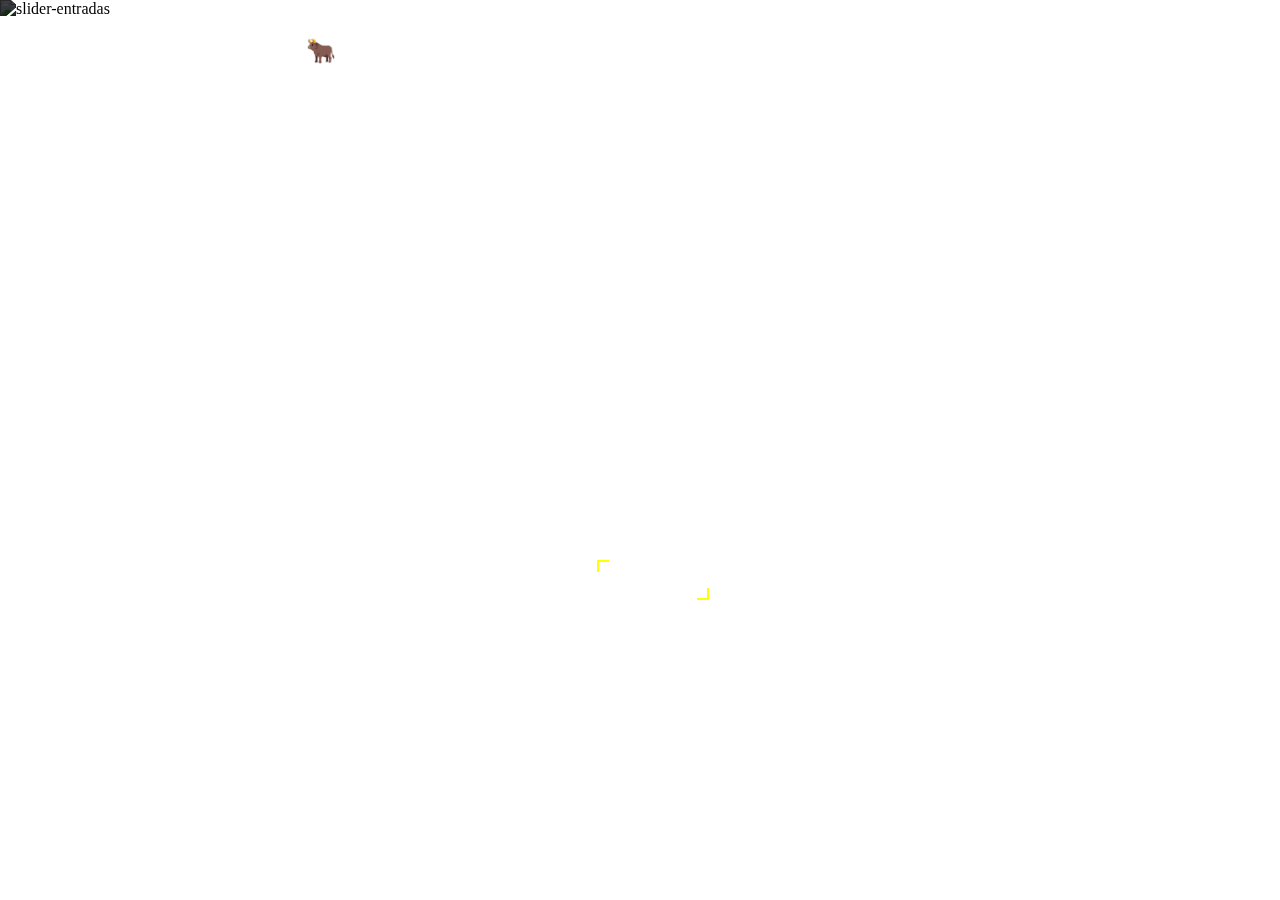
==== index.html @ 12d770b1 "1º Commit" ====
<!DOCTYPE html>
<html lang="en">
    <head>
        <meta charset="UTF-8">
        <meta name="viewport" content="width=device-width, initial-scale=1.0">
        <title>Sabores do Ribatejo</title>
        <link href="https://fonts.googleapis.com/css2?family=Poppins&display=swap" rel="stylesheet">
        <link rel="stylesheet" href="css/styles.css">
    </head>
    
    <body>

        <header>
            <nav>
                <input id="nav-toggle" type="checkbox">
                <div class="logo">Sabores do Ribatejo 🐂</strong></div>
                <ul class="nav-links">
                    <li><a href="aboutUs.html">Sobre Nós</a></li>
                    <li><a href="menu.html">Menu</a></li>
                    <li><a href="reservas.html">Reservas</a></li>
                    <li><a href="restaurantes.html">Restaurantes</a></li>
                </ul>
                <label for="nav-toggle" class="burger">
                    <div class="line"></div>
                    <div class="line"></div>
                    <div class="line"></div>
                </label>
            </nav>

        </header>
        
        <main>

            <section id="slider">
                <figure>
                    <img src="images/slider_entradas.jpg" alt="slider-entradas">
                    <img src="images/slider_salada.jpg" alt="slider-salada">
                    <img src="images/slider_entradas.jpg" alt="slider-entradas">
                    <img src="images/slider_cheese.jpg" alt="slider-cheese">
                    <img src="images/slider_entradas.jpg" alt="slider-entradas">
                </figure>
            </section>

            <section id="banner-title">
                <p class="home-title">Lorem ipsum dolor sit amet consectetur adipisicing elit. Nemo, distinctio minus repudiandae porro neque tempore incidunt facilis praesentium dolorem doloribus delectus reiciendis? Dignissimos qui ullam officiis perspiciatis consequatur et eveniet?</p>
                <button type="button" class="home-btn">
                    <span></span>
                    <span></span>
                    <span></span>
                    <span></span>
                    MENU
                </button>
            </section>


        </main>

    </body>
</html>
---- css/styles.css ----
body {
  padding: 0;
  margin: 0;
}

.background-sticky {
  background: url("../images/madeira.jpg") repeat fixed 100%;
  background-position: center;
  width: 100%;
  height: 5356px;
  object-fit: cover;
  filter: brightness(25%);
}

/*****************\ HOME PAGE BEGINS /*****************/

/* NAVBAR BEGINS */

header nav {
  position: fixed;
  z-index: 10;
  left: 0;
  right: 0;
  top: 0;
  font-family: "Poppins", sans-serif;
  padding: 0 5%;
  height: 100px;
  background-color: transparent;
}

header nav .logo {
  float: left;
  width: 40%;
  height: 100%;
  display: flex;
  align-items: center;
  font-size: 1.5em;
  color: #fff;
}

header nav .nav-links {
  float: right;
  padding: 0;
  margin: 0;
  width: 60%;
  height: 100%;
  display: flex;
  justify-content: space-around;
  align-items: center;
}

header nav .nav-links li {
  list-style: none;
  letter-spacing: 4px;
}

header nav .nav-links li::after {
  content: "";
  width: 0;
  height: 2px;
  background: yellow;
  display: block;
  margin: auto;
  transition: 0.5s;
}

header nav .nav-links li:hover::after {
  width: 100%;
}

header nav .nav-links a {
  display: block;
  padding: 1em;
  font-size: 16px;
  font-weight: bold;
  color: #fff;
  text-decoration: none;
}

#nav-toggle {
  position: absolute;
  top: -100px;
}

header nav .burger {
  cursor: pointer;
  display: none;
  position: absolute;
  right: 5%;
  top: 50%;
  transform: translateY(-50%);
}

header nav .burger .line {
  width: 30px;
  height: 5px;
  background-color: #fff;
  margin: 5px;
  border-radius: 5px;
  transition: all 0.3s ease-in-out;
}

/* NAVBAR ENDS */

/* SLIDER BEGINS */

#slider {
  overflow: hidden;
}

#slider figure {
  position: relative;
  width: 500%;
  margin: 0;
  left: 0;
  animation: 20s slider infinite;
}

#slider figure img {
  width: 20%;
  height: 100vh;
  float: left;
  filter: brightness(25%);
  object-fit: cover;
}

@keyframes slider {
  0% {
    left: 0;
  }
  20% {
    left: 0;
  }
  25% {
    left: -100%;
  }
  45% {
    left: -100%;
  }
  50% {
    left: -200%;
  }
  70% {
    left: -200%;
  }
  75% {
    left: -300%;
  }
  95% {
    left: -300%;
  }
  100% {
    left: -400%;
  }
}

/* SLIDER ENDS */

/* BANNER-TITLE BEGINS */

#banner-title {
  position: absolute;
  top: 50%;
  left: 50%;
  transform: translate(-50%, -50%);
  width: 50%;
}

.home-title {
  text-align: center;
  font-family: "Poppins", sans-serif;
  font-size: 1.8vw;
  color: #fff;
}

/* BANNER-TITLE ENDS */

/* BANNER-BTN BEGINS */

.home-btn {
  cursor: pointer;
  position: absolute;
  display: flex;
  justify-content: center;
  align-items: center;
  padding: 10px 30px;
  margin: 0 43%;
  font-family: "Poppins", sans-serif;
  text-decoration: none;
  letter-spacing: 4px;
  background-color: transparent;
  color: #fff;
  border-color: transparent;
  transition: 0.5s;
  overflow: hidden;
}

.home-btn:before {
  content: "";
  position: absolute;
  top: 0;
  left: 0;
  width: 10px;
  height: 10px;
  border-top: 2px solid yellow;
  border-left: 2px solid yellow;
  transition: 0.5s;
}

.home-btn:hover:before {
  width: 100%;
  height: 100%;
}

.home-btn:after {
  content: "";
  position: absolute;
  bottom: 0;
  right: 0;
  width: 10px;
  height: 10px;
  border-bottom: 2px solid yellow;
  border-right: 2px solid yellow;
  transition: 0.5s;
}

.home-btn:hover:after {
  width: 100%;
  height: 100%;
}

/* BANNER-BTN ENDS */

/*****************\ HOME PAGE ENDS /******************\
|*****************************************************|
\*****************\ ABOUT US BEGINS /*****************/

/* BACKGROUND BEGINS */

.aboutUs-sticky {
  background: url("../images/madeira.jpg") repeat fixed 100%;
  background-position: center;
  width: 100%;
  height: 100vh;
  object-fit: cover;
  filter: brightness(25%);
}

.parallax {
  background: url("../images/cozinha.jpg") repeat fixed 100%;
  background-position: center;
  width: 100%;
  object-fit: cover;
}

.parallax-inner {
  padding: 20% 0;
}

/* BACKGROUND BEGINS */

/* TEXT BEGINS */

.aboutUs-row {
  position: absolute;
  margin: 15% auto;
  left: 0;
  right: 0;
  width: 50%;
  line-height: 2;
  color: #fff;
  filter: brightness(100%);
  font-size: 2em;
}

.aboutUs-img {
  position: relative;
  width: 35%;
  float: left;
  margin-right: 50px;
}

.aboutUs-text-cozinha {
  text-align: center;
  font-size: 2.5em;
  color: #fff;
}

/* TEXT BEGINS */

/******************\ ABOUT US ENDS /******************\
|*****************************************************|
\*****************\ MENU PAGE BEGINS /****************/

/* FOOTER BEGINS */

footer {
  position: relative;
  bottom: 0;
  left: 0;
  right: 0;
  background: #111;
  width: 100%;
  font-family: "Poppins";
  padding-top: 40px;
  color: #fff;
}

.footer-content {
  text-align: center;
}

.footer-content h3 {
  font-size: 1.8rem;
  font-weight: 400;
  text-transform: capitalize;
  line-height: 3rem;
}

.footer-content p {
  max-width: 500px;
  margin: 10px auto;
  line-height: 28px;
  font-size: 14px;
}

.socials {
  list-style: none;
  display: flex;
  align-items: center;
  justify-content: center;
  margin: 1rem 0 3rem 0;
}

.socials li {
  margin: 0 10px;
}

.socials a {
  text-decoration: none;
  color: #fff;
}

.socials a i {
  font-size: 1.1rem;
  transition: color 0.4s ease;
}

.socials a:hover i {
  color: yellow;
}

.footer-bottom {
  background: #000;
  width: 100%;
  padding: 20px 0;
  text-align: center;
}

.footer-bottom p {
  font-size: 14px;
  word-spacing: 2px;
  text-transform: capitalize;
}

.footer-bottom span {
  text-transform: uppercase;
  opacity: 0.4;
  font-weight: 200;
}

/* FOOTER ENDS */

@media screen and (max-width: 768px) {
  /* NAVBAR BEGINS */
  header nav .logo {
    float: none;
    width: auto;
    justify-content: center;
  }

  header nav .nav-links {
    float: none;
    position: fixed;
    z-index: 9;
    left: 0;
    right: 0;
    top: 100px;
    bottom: 100%;
    width: auto;
    height: auto;
    flex-direction: column;
    justify-content: space-evenly;
    background-color: rgba(0, 0, 0, 0.8);
    overflow: hidden;
    box-sizing: border-box;
    transition: all 0.5s ease-in-out;
  }

  header nav .nav-links a {
    font-size: 20px;
  }

  header nav :checked ~ .nav-links {
    bottom: 0;
  }

  header nav:checked {
    opacity: 0.8;
  }

  header nav .burger {
    display: block;
  }

  header nav :checked ~ .burger .line:nth-child(1) {
    transform: translateY(10px) rotate(45deg);
  }

  header nav :checked ~ .burger .line:nth-child(3) {
    transform: translateY(-10px) rotate(-45deg);
  }

  header nav :checked ~ .burger .line:nth-child(2) {
    opacity: 0;
  }

  /* NAVBAR ENDS */
}
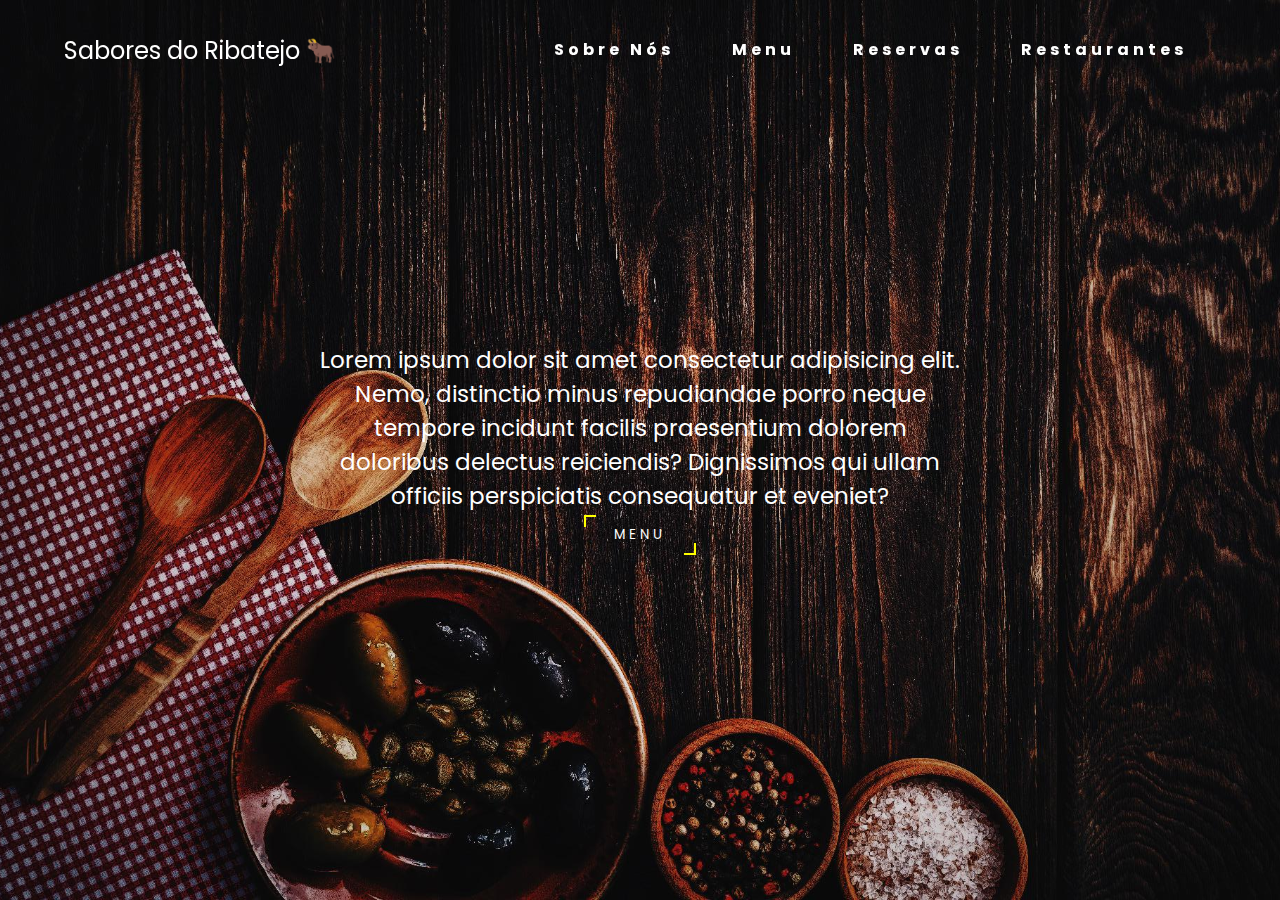
==== commit 0ad6b05d: "Add files via upload" ====
--- a/index.html
+++ b/index.html
@@ -6,6 +6,7 @@
         <title>Sabores do Ribatejo</title>
         <link href="https://fonts.googleapis.com/css2?family=Poppins&display=swap" rel="stylesheet">
         <link rel="stylesheet" href="css/styles.css">
+        <link rel="stylesheet" href="https://stackpath.bootstrapcdn.com/font-awesome/4.7.0/css/font-awesome.min.css">
     </head>
     
     <body>
@@ -33,23 +34,25 @@
 
             <section id="slider">
                 <figure>
-                    <img src="images/slider_entradas.jpg" alt="slider-entradas">
-                    <img src="images/slider_salada.jpg" alt="slider-salada">
-                    <img src="images/slider_entradas.jpg" alt="slider-entradas">
-                    <img src="images/slider_cheese.jpg" alt="slider-cheese">
-                    <img src="images/slider_entradas.jpg" alt="slider-entradas">
+                    <img src="images/slider_entradas_3.jpeg" alt="slider-entradas">
+                    <img src="images/slider_salada.jpeg" alt="slider-salada">
+                    <img src="images/slider_entradas_3.jpeg" alt="slider-entradas">
+                    <img src="images/slider_cheese_2.jpeg" alt="slider-cheese">
+                    <img src="images/slider_entradas_3.jpeg" alt="slider-entradas">
                 </figure>
             </section>
 
             <section id="banner-title">
                 <p class="home-title">Lorem ipsum dolor sit amet consectetur adipisicing elit. Nemo, distinctio minus repudiandae porro neque tempore incidunt facilis praesentium dolorem doloribus delectus reiciendis? Dignissimos qui ullam officiis perspiciatis consequatur et eveniet?</p>
-                <button type="button" class="home-btn">
-                    <span></span>
-                    <span></span>
-                    <span></span>
-                    <span></span>
-                    MENU
-                </button>
+                <p align="center">
+                    <button type="button" class="home-btn">
+                        <span></span>
+                        <span></span>
+                        <span></span>
+                        <span></span>
+                        MENU
+                    </button>
+                </p>
             </section>
 
 
--- a/css/styles.css
+++ b/css/styles.css
@@ -1,16 +1,23 @@
-body {
+* {
+  box-sizing: border-box;
   padding: 0;
   margin: 0;
 }
 
+body {
+  display: flex;
+  justify-content: center;
+  align-items: center;
+  min-height: 100vh;
+}
+
 .background-sticky {
-  background: url("../images/madeira.jpg") repeat fixed 100%;
+  background: url("../images/madeira.jpeg") repeat fixed 100%;
   background-position: center;
-  width: 100%;
-  height: 5356px;
-  object-fit: cover;
-  filter: brightness(25%);
-}
+  height: 100vh;
+  width: 100vw;
+}
+
 
 /*****************\ HOME PAGE BEGINS /*****************/
 
@@ -120,7 +127,6 @@
   width: 20%;
   height: 100vh;
   float: left;
-  filter: brightness(25%);
   object-fit: cover;
 }
 
@@ -179,12 +185,9 @@
 
 .home-btn {
   cursor: pointer;
-  position: absolute;
+  position: relative;
   display: flex;
-  justify-content: center;
-  align-items: center;
   padding: 10px 30px;
-  margin: 0 43%;
   font-family: "Poppins", sans-serif;
   text-decoration: none;
   letter-spacing: 4px;
@@ -237,15 +240,6 @@
 
 /* BACKGROUND BEGINS */
 
-.aboutUs-sticky {
-  background: url("../images/madeira.jpg") repeat fixed 100%;
-  background-position: center;
-  width: 100%;
-  height: 100vh;
-  object-fit: cover;
-  filter: brightness(25%);
-}
-
 .parallax {
   background: url("../images/cozinha.jpg") repeat fixed 100%;
   background-position: center;
@@ -269,7 +263,6 @@
   width: 50%;
   line-height: 2;
   color: #fff;
-  filter: brightness(100%);
   font-size: 2em;
 }
 
@@ -287,6 +280,37 @@
 }
 
 /* TEXT BEGINS */
+
+/* GALLERY BEGINS */
+
+.gallery-sect {
+  display: flex;
+  flex-wrap: wrap;
+  flex-direction: row;
+  align-items: center;
+  justify-content: center;
+}
+
+.gallery {
+  display: block;
+  float:left;
+  width: 18%;
+  padding: 10px;
+}
+
+.gallery-img {
+  width: 100%;
+  border-radius: 5px;
+  padding: 0 20px 20px;
+}
+
+.gallery-img:hover {
+  opacity: 0.5;
+  transition: 0.9s;
+}
+
+
+/* GALLERY ENDS */
 
 /******************\ ABOUT US ENDS /******************\
 |*****************************************************|
@@ -370,6 +394,165 @@
 }
 
 /* FOOTER ENDS */
+
+/********************\ MENU PAGE ENDS /*******************\
+|*********************************************************|
+\*****************\ RESERVAS PAGE BEGINS /****************/
+
+/* CONTACT ME FORM */
+
+.container {
+  width: 100%;
+  padding: 5%; /*20px*/
+  animation: popup 0.5s ease forwards;
+}
+
+/*.close {
+  position: relative;
+  color: #d0af84;
+  right: 38.5%;
+  font-size: 42px;
+  transform: rotate(45deg);
+  cursor: pointer;
+}*/
+
+
+.container h2 {
+  width: 100%;
+  color: #fff;
+  font-size: 36px;
+  text-align: center;
+  margin-bottom: 10px;
+}
+
+.container .row100{
+  position: relative;
+  width: 100%;
+  display: grid;
+  grid-template-columns: repeat(auto-fit, minmax(300px,1fr));
+}
+
+.container .row100 .col{
+  position: relative;
+  width: 100%;
+  padding: 0 10px;
+  margin: 30px 0 10px;
+  transition: 0.5s;
+}
+
+.container .row100 .inputBox{
+  position: relative;
+  width: 100%;
+  height: 40px;
+  color: #fff;
+}
+
+.container .row100 .inputBox input,
+.container .row100 .inputBox.textarea textarea {
+  position: absolute;
+  width: 100%;
+  height: 100%;
+  background: transparent;
+  box-shadow: none;
+  outline: none;
+  border: none;
+  font-size: 18px;
+  padding: 0 10px;
+  z-index: 1;
+  color: #000;
+}
+
+.container .row100 .inputBox .text{
+  position: absolute;
+  top: 0;
+  left: 0;
+  line-height: 40px;
+  font-size: 18px;
+  padding: 0 10px;
+  display: block;
+  transition: 0.5s;
+  pointer-events: none;
+}
+
+.container .row100 .inputBox input:focus + .text,
+.container .row100 .inputBox input:valid + .text {
+  top: -35px;
+  left: -10px;
+}
+
+.container .row100 .inputBox .line {
+  position: absolute;
+  bottom: 0;
+  display: block;
+  width: 100%;
+  height: 2px;
+  background-color: #d0af84;
+  transition: 0.5s;
+  border-radius: 2px;
+  pointer-events: none;
+
+}
+
+.container .row100 .inputBox input:focus ~ .line,
+.container .row100 .inputBox input:valid ~ .line {
+  height: 100%;
+}
+
+.container .row100 .inputBox.textarea {
+  position: relative;
+  width: 100%;
+  height: 100px;
+  padding: 10px 0;
+}
+
+.container .row100 .inputBox.textarea textarea {
+  height: 100%;
+  resize: none;
+}
+
+.container .row100 .inputBox textarea:focus + .text,
+.container .row100 .inputBox textarea:valid + .text {
+  top: -35px;
+  left: -10px;
+}
+
+.container .row100 .inputBox textarea:focus ~ .line,
+.container .row100 .inputBox textarea:valid ~ .line {
+  height: 100%;
+}
+
+input[type="submit"]{
+  border: none;
+  padding: 7px 35px;
+  cursor: pointer;
+  outline: none;
+  background: #d0af84;
+  color: #000;
+  font-size: 18px;
+  border-radius: 2px;
+}
+
+@keyframes popup {
+  70%
+  {
+    transform: translateY(100px);
+  }
+  100%
+  {
+    transform: translateY(70px);
+  }
+}
+
+/*@keyframes popout{
+  70%
+  {
+    transform: translateY(50px);
+  }
+  100%
+  {
+    transform: translateY(0px);
+  }
+}*/
 
 @media screen and (max-width: 768px) {
   /* NAVBAR BEGINS */
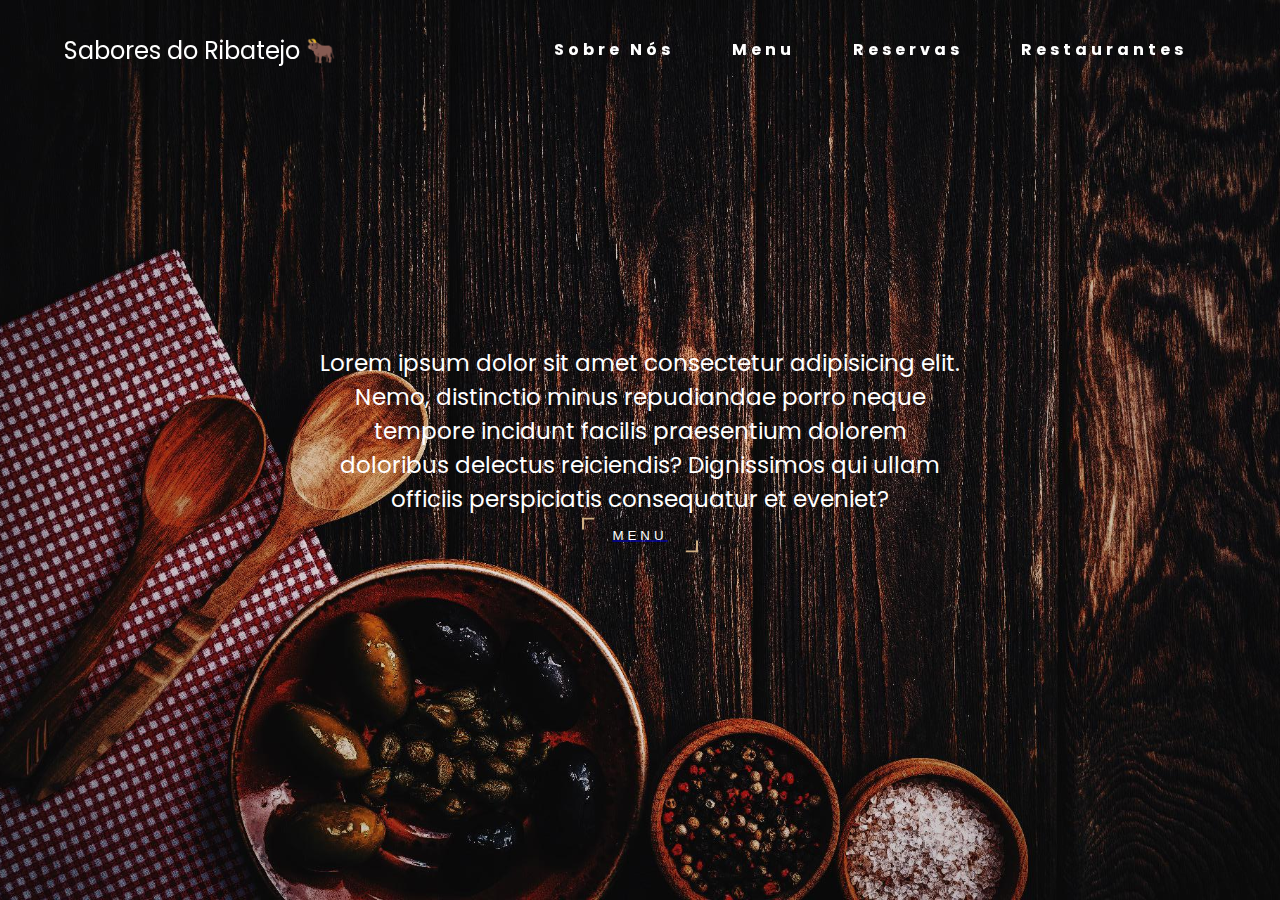
==== commit 385c73b4: "Add files via upload" ====
--- a/index.html
+++ b/index.html
@@ -45,13 +45,13 @@
             <section id="banner-title">
                 <p class="home-title">Lorem ipsum dolor sit amet consectetur adipisicing elit. Nemo, distinctio minus repudiandae porro neque tempore incidunt facilis praesentium dolorem doloribus delectus reiciendis? Dignissimos qui ullam officiis perspiciatis consequatur et eveniet?</p>
                 <p align="center">
-                    <button type="button" class="home-btn">
+                    <a href="menu.html"><button type="button" class="home-btn">
                         <span></span>
                         <span></span>
                         <span></span>
                         <span></span>
                         MENU
-                    </button>
+                    </button></a>
                 </p>
             </section>
 
--- a/css/styles.css
+++ b/css/styles.css
@@ -9,6 +9,7 @@
   justify-content: center;
   align-items: center;
   min-height: 100vh;
+  font-family: "Poppins", sans-serif;
 }
 
 .background-sticky {
@@ -17,6 +18,84 @@
   height: 100vh;
   width: 100vw;
 }
+
+/* FOOTER BEGINS */
+
+footer {
+  position: relative;
+  bottom: 0;
+  left: 0;
+  right: 0;
+  background: #111;
+  width: 100%;
+  padding-top: 40px;
+  color: #fff;
+}
+
+.footer-content {
+  text-align: center;
+}
+
+.footer-content h3 {
+  font-size: 1.8rem;
+  font-weight: 400;
+  text-transform: capitalize;
+  line-height: 3rem;
+}
+
+.footer-content p {
+  max-width: 500px;
+  margin: 10px auto;
+  line-height: 28px;
+  font-size: 14px;
+}
+
+.socials {
+  list-style: none;
+  display: flex;
+  align-items: center;
+  justify-content: center;
+  margin: 1rem 0 3rem 0;
+}
+
+.socials li {
+  margin: 0 10px;
+}
+
+.socials a {
+  text-decoration: none;
+  color: #fff;
+}
+
+.socials a i {
+  font-size: 1.1rem;
+  transition: color 0.4s ease;
+}
+
+.socials a:hover i {
+  color: #d0af84;
+}
+
+.footer-bottom {
+  background: #000;
+  width: 100%;
+  padding: 20px 0;
+  text-align: center;
+}
+
+.footer-bottom p {
+  font-size: 14px;
+  word-spacing: 2px;
+  text-transform: capitalize;
+}
+
+.footer-bottom span {
+  text-transform: uppercase;
+  opacity: 0.4;
+  font-weight: 200;
+}
+
+/* FOOTER ENDS */
 
 
 /*****************\ HOME PAGE BEGINS /*****************/
@@ -29,7 +108,6 @@
   left: 0;
   right: 0;
   top: 0;
-  font-family: "Poppins", sans-serif;
   padding: 0 5%;
   height: 100px;
   background-color: transparent;
@@ -65,7 +143,7 @@
   content: "";
   width: 0;
   height: 2px;
-  background: yellow;
+  background: #d0af84;
   display: block;
   margin: auto;
   transition: 0.5s;
@@ -174,7 +252,6 @@
 
 .home-title {
   text-align: center;
-  font-family: "Poppins", sans-serif;
   font-size: 1.8vw;
   color: #fff;
 }
@@ -188,7 +265,6 @@
   position: relative;
   display: flex;
   padding: 10px 30px;
-  font-family: "Poppins", sans-serif;
   text-decoration: none;
   letter-spacing: 4px;
   background-color: transparent;
@@ -205,8 +281,8 @@
   left: 0;
   width: 10px;
   height: 10px;
-  border-top: 2px solid yellow;
-  border-left: 2px solid yellow;
+  border-top: 2px solid #d0af84;
+  border-left: 2px solid #d0af84;
   transition: 0.5s;
 }
 
@@ -222,8 +298,8 @@
   right: 0;
   width: 10px;
   height: 10px;
-  border-bottom: 2px solid yellow;
-  border-right: 2px solid yellow;
+  border-bottom: 2px solid #d0af84;
+  border-right: 2px solid #d0af84;
   transition: 0.5s;
 }
 
@@ -316,84 +392,92 @@
 |*****************************************************|
 \*****************\ MENU PAGE BEGINS /****************/
 
-/* FOOTER BEGINS */
-
-footer {
-  position: relative;
+
+.menu-container {
+  width: 80%;
+  position: absolute;
+  left: 10%;
+  right: 10%;
+  top: 15%;
+}
+
+.menu-title {
+  text-align: center;
+  color: #fff;
+  margin-bottom: 60px;
+}
+
+.menu-title h1 {
+  text-transform: capitalize;
+  font-size: 36px;
+  position: relative;
+  display: inline-block;
+  padding-bottom: 20px;
+}
+
+.menu-title h1:before {
+  position: absolute;
+  content: "";
+  width: 100px;
+  height: 2px;
+  background-color: #d0af84;
   bottom: 0;
-  left: 0;
-  right: 0;
-  background: #111;
-  width: 100%;
-  font-family: "Poppins";
-  padding-top: 40px;
-  color: #fff;
-}
-
-.footer-content {
-  text-align: center;
-}
-
-.footer-content h3 {
-  font-size: 1.8rem;
-  font-weight: 400;
+  left: 50%;
+  transform: translateX(-50%);
+}
+
+.menu {
+  display: flex;
+  flex-wrap: wrap;
+  justify-content: space-between;
+}
+
+.menu-item {
+  flex-basis: 580px;
+  margin-bottom: 40px;
+  padding-bottom: 40px;
+  border-bottom: 1px solid #d0af84;
+  display: flex;
+  flex-direction: row;
+  align-items: center;
+}
+
+.menu-item:nth-last-child(1), .menu-item:nth-last-child(2) {
+  border-bottom: 0;
+}
+
+.menu-item img {
+  max-width: 200px; /* REDIMENSIONAR NO PAINT E DEPOIS APAGAR ESTA LINHA DE CÓDIGO */
+  margin-right: 30px;
+  border-radius: 50%;
+  border: 1px solid #d0af84;
+  padding: 3px;
+  transition: 0.5s;
+}
+
+.menu-item:hover img {
+  border-radius: 0;
+}
+
+.menu-item h4 {
+  color: #fff;
   text-transform: capitalize;
-  line-height: 3rem;
-}
-
-.footer-content p {
-  max-width: 500px;
-  margin: 10px auto;
-  line-height: 28px;
-  font-size: 14px;
-}
-
-.socials {
-  list-style: none;
-  display: flex;
-  align-items: center;
-  justify-content: center;
-  margin: 1rem 0 3rem 0;
-}
-
-.socials li {
-  margin: 0 10px;
-}
-
-.socials a {
-  text-decoration: none;
-  color: #fff;
-}
-
-.socials a i {
-  font-size: 1.1rem;
-  transition: color 0.4s ease;
-}
-
-.socials a:hover i {
-  color: yellow;
-}
-
-.footer-bottom {
-  background: #000;
-  width: 100%;
-  padding: 20px 0;
-  text-align: center;
-}
-
-.footer-bottom p {
-  font-size: 14px;
-  word-spacing: 2px;
-  text-transform: capitalize;
-}
-
-.footer-bottom span {
-  text-transform: uppercase;
-  opacity: 0.4;
-  font-weight: 200;
-}
-
-/* FOOTER ENDS */
+  font-size: 22px;
+  border-bottom: 1px dashed #d0af84;
+  margin-bottom: 5px;
+  padding-bottom: 5px;
+}
+
+.menu-item h4 span{
+  float: right;
+  color: #d0af84;
+}
+
+.menu-content p {
+  color: #fff;
+  margin-top: 20px;
+}
+
 
 /********************\ MENU PAGE ENDS /*******************\
 |*********************************************************|
@@ -406,16 +490,6 @@
   padding: 5%; /*20px*/
   animation: popup 0.5s ease forwards;
 }
-
-/*.close {
-  position: relative;
-  color: #d0af84;
-  right: 38.5%;
-  font-size: 42px;
-  transform: rotate(45deg);
-  cursor: pointer;
-}*/
-
 
 .container h2 {
   width: 100%;
@@ -490,7 +564,6 @@
   transition: 0.5s;
   border-radius: 2px;
   pointer-events: none;
-
 }
 
 .container .row100 .inputBox input:focus ~ .line,
@@ -553,6 +626,19 @@
     transform: translateY(0px);
   }
 }*/
+
+@media screen and (max-width: 1450px) {
+  .menu-container {
+    position: absolute;
+    left: 0;
+    right: 0;
+    margin: auto;
+    width: 50%;
+  }
+}
+
+
+
 
 @media screen and (max-width: 768px) {
   /* NAVBAR BEGINS */
@@ -608,5 +694,25 @@
     opacity: 0;
   }
 
+  .menu-container {
+    position: absolute;
+    left: 0;
+    right: 0;
+    margin: auto;
+    width: 50%;
+  }
+
+  .menu-item {
+    flex-basis: 480px;
+    margin-bottom: 40px;
+    padding-bottom: 40px;
+    display: flex;
+    flex-direction: column;
+    align-items: center;
+  }
+
   /* NAVBAR ENDS */
 }
+
+
+
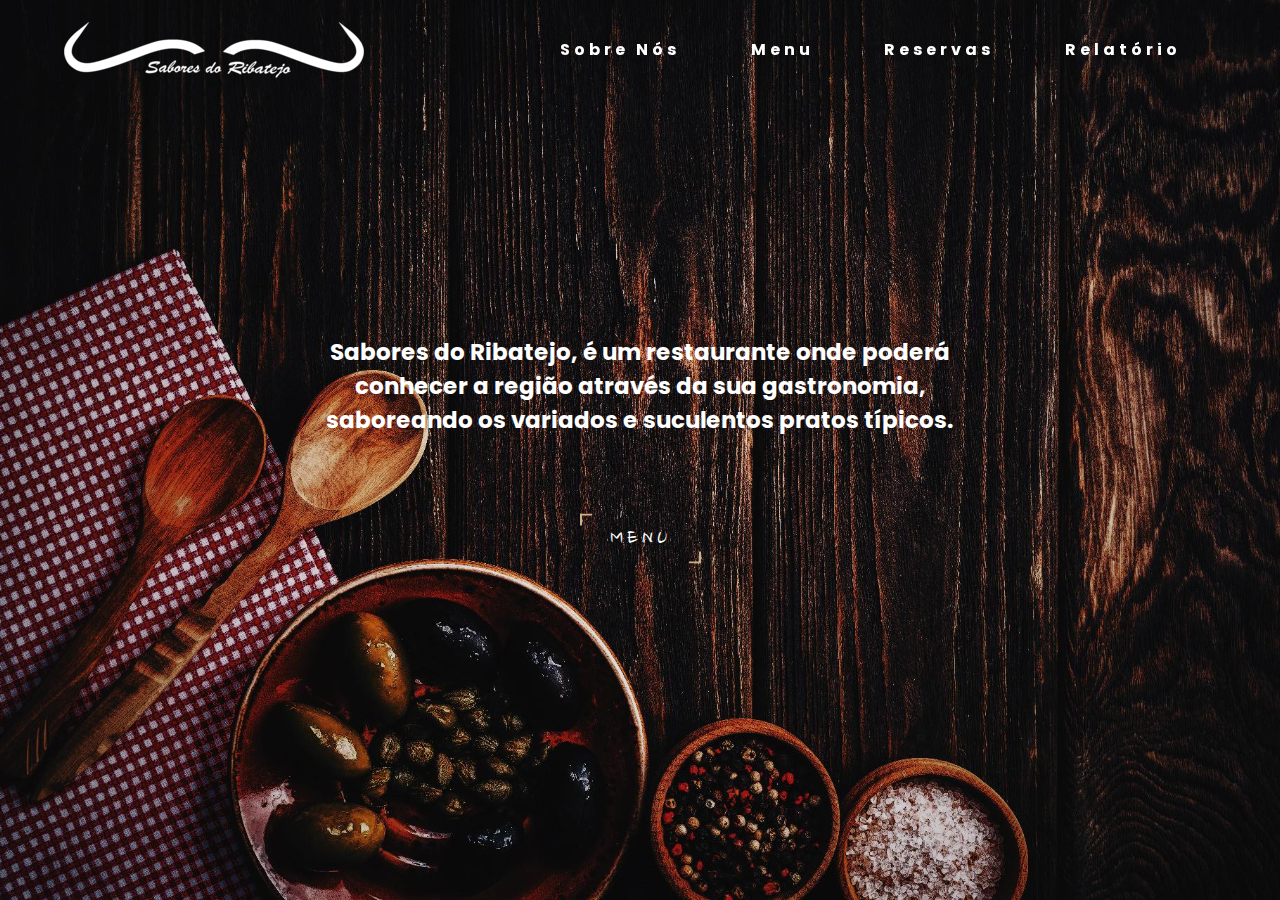
==== commit a6d76e6c: "Add files via upload" ====
--- a/index.html
+++ b/index.html
@@ -3,10 +3,15 @@
     <head>
         <meta charset="UTF-8">
         <meta name="viewport" content="width=device-width, initial-scale=1.0">
+        <meta name="description" content="WebSite about food Ribatejana">
+        <meta name="keywords" content="restaurante, food, ribatejo, tasco, comida tradicional, pitar barato, barato e bom, Vila Franca de Xira, Santarém">
+        <meta name="copyright" content="© 2021 AutorX & AutorY - WebDev ULHT"/>
+        <meta name="rating" content="general"/>
         <title>Sabores do Ribatejo</title>
-        <link href="https://fonts.googleapis.com/css2?family=Poppins&display=swap" rel="stylesheet">
+        <link href="https://fonts.googleapis.com/css2?family=Nanum+Brush+Script&family=Poppins&display=swap" rel="stylesheet">
         <link rel="stylesheet" href="css/styles.css">
         <link rel="stylesheet" href="https://stackpath.bootstrapcdn.com/font-awesome/4.7.0/css/font-awesome.min.css">
+        <link rel="icon" type="image/png" href="images/logo-white-favicon.png"/>
     </head>
     
     <body>
@@ -14,12 +19,12 @@
         <header>
             <nav>
                 <input id="nav-toggle" type="checkbox">
-                <div class="logo">Sabores do Ribatejo 🐂</strong></div>
+                <a href="index.html"><div class="logo"><img src="images/logo-white.png" alt=""></div></a>
                 <ul class="nav-links">
                     <li><a href="aboutUs.html">Sobre Nós</a></li>
                     <li><a href="menu.html">Menu</a></li>
                     <li><a href="reservas.html">Reservas</a></li>
-                    <li><a href="restaurantes.html">Restaurantes</a></li>
+                    <li><a href="restaurantes.html">Relatório</a></li>
                 </ul>
                 <label for="nav-toggle" class="burger">
                     <div class="line"></div>
@@ -43,7 +48,7 @@
             </section>
 
             <section id="banner-title">
-                <p class="home-title">Lorem ipsum dolor sit amet consectetur adipisicing elit. Nemo, distinctio minus repudiandae porro neque tempore incidunt facilis praesentium dolorem doloribus delectus reiciendis? Dignissimos qui ullam officiis perspiciatis consequatur et eveniet?</p>
+                <p class="home-title">Sabores do Ribatejo, é um restaurante onde poderá conhecer a região através da sua gastronomia, saboreando os variados e suculentos pratos típicos.</p>
                 <p align="center">
                     <a href="menu.html"><button type="button" class="home-btn">
                         <span></span>
--- a/css/styles.css
+++ b/css/styles.css
@@ -10,6 +10,7 @@
   align-items: center;
   min-height: 100vh;
   font-family: "Poppins", sans-serif;
+  overflow-x: hidden;
 }
 
 .background-sticky {
@@ -18,6 +19,7 @@
   height: 100vh;
   width: 100vw;
 }
+
 
 /* FOOTER BEGINS */
 
@@ -123,6 +125,10 @@
   color: #fff;
 }
 
+.logo img{
+  cursor: pointer;
+}
+
 header nav .nav-links {
   float: right;
   padding: 0;
@@ -254,13 +260,15 @@
   text-align: center;
   font-size: 1.8vw;
   color: #fff;
+  margin-bottom: 75px;
+  font-weight: bold;
 }
 
 /* BANNER-TITLE ENDS */
 
 /* BANNER-BTN BEGINS */
 
-.home-btn {
+.home-btn, .reservas-btn {
   cursor: pointer;
   position: relative;
   display: flex;
@@ -272,9 +280,20 @@
   border-color: transparent;
   transition: 0.5s;
   overflow: hidden;
-}
-
-.home-btn:before {
+  font-size: 1.8vw;
+  font-family: 'Nanum Brush Script';
+}
+
+.reservas-btn {
+  font-size: 0.8vw;
+  font-family: 'Poppins';
+}
+
+#banner-title a {
+  text-decoration: none;
+}
+
+.home-btn:before, .reservas-btn:before {
   content: "";
   position: absolute;
   top: 0;
@@ -286,12 +305,12 @@
   transition: 0.5s;
 }
 
-.home-btn:hover:before {
+.home-btn:hover:before, .reservas-btn:hover:before {
   width: 100%;
   height: 100%;
 }
 
-.home-btn:after {
+.home-btn:after, .reservas-btn:after {
   content: "";
   position: absolute;
   bottom: 0;
@@ -303,7 +322,7 @@
   transition: 0.5s;
 }
 
-.home-btn:hover:after {
+.home-btn:hover:after, .reservas-btn:hover:after {
   width: 100%;
   height: 100%;
 }
@@ -343,23 +362,24 @@
 }
 
 .aboutUs-img {
-  position: relative;
-  width: 35%;
+  width: 25%;
   float: left;
-  margin-right: 50px;
+  margin-right: 30px;
 }
 
 .aboutUs-text-cozinha {
   text-align: center;
   font-size: 2.5em;
   color: #fff;
+  font-weight: bold;
+  margin: 0 20%;
 }
 
 /* TEXT BEGINS */
 
 /* GALLERY BEGINS */
 
-.gallery-sect {
+.gallery-container {
   display: flex;
   flex-wrap: wrap;
   flex-direction: row;
@@ -392,6 +412,13 @@
 |*****************************************************|
 \*****************\ MENU PAGE BEGINS /****************/
 
+
+.background-sticky-menu {
+  background: url("../images/madeira.jpeg") repeat fixed 100%;
+  background-position: center;
+  height: 100vh;
+  width: 100vw;
+}
 
 .menu-container {
   width: 80%;
@@ -512,6 +539,10 @@
   padding: 0 10px;
   margin: 30px 0 10px;
   transition: 0.5s;
+}
+
+.container .row100 .col p a{
+  text-decoration: none;
 }
 
 .container .row100 .inputBox{
@@ -627,6 +658,67 @@
   }
 }*/
 
+
+
+.table-content, .table-content-2 {
+  position: absolute;
+  top: 50%;
+  left: 50%;
+  transform: translate(-50%, -50%);
+  width: 50%;
+  color: #fff;
+  border-collapse: collapse;
+  margin: 25px 0;
+  font-size: 0.9em;
+  min-width: 200px;
+  border-radius: 5px 5px 0 0;
+  overflow: hidden;
+  box-shadow: 0 0 20px rgba(0, 0, 0, 0.15);
+}
+
+.table-content {
+  top: 50%;
+  left: 25%;
+}
+
+.table-content-2 { 
+  top: 50%;
+  left: 70%;
+}
+
+
+.table-content thead tr {
+  background-color: #d0af84;
+  color: #fff;
+  text-align: left;
+  font-weight: bold;
+}
+
+.table-content th, .table-content td {
+  padding: 12px 15px;
+}
+
+.table-content tbody tr {
+  border-bottom: 1px solid #fff;
+}
+
+
+.table-content tbody tr:last-of-type {
+  border-bottom: 2px solid #fff;
+}
+
+.table-content tbody tr.active-row {
+  font-weight: bold;
+  color: #fff;
+}
+
+
+@media (orientation: landscape) {
+  body header{
+    flex-direction: row;
+  }
+}
+
 @media screen and (max-width: 1450px) {
   .menu-container {
     position: absolute;
@@ -635,9 +727,11 @@
     margin: auto;
     width: 50%;
   }
-}
-
-
+
+  .background-sticky-menu {
+    height: 1700px;
+  }
+}
 
 
 @media screen and (max-width: 768px) {
